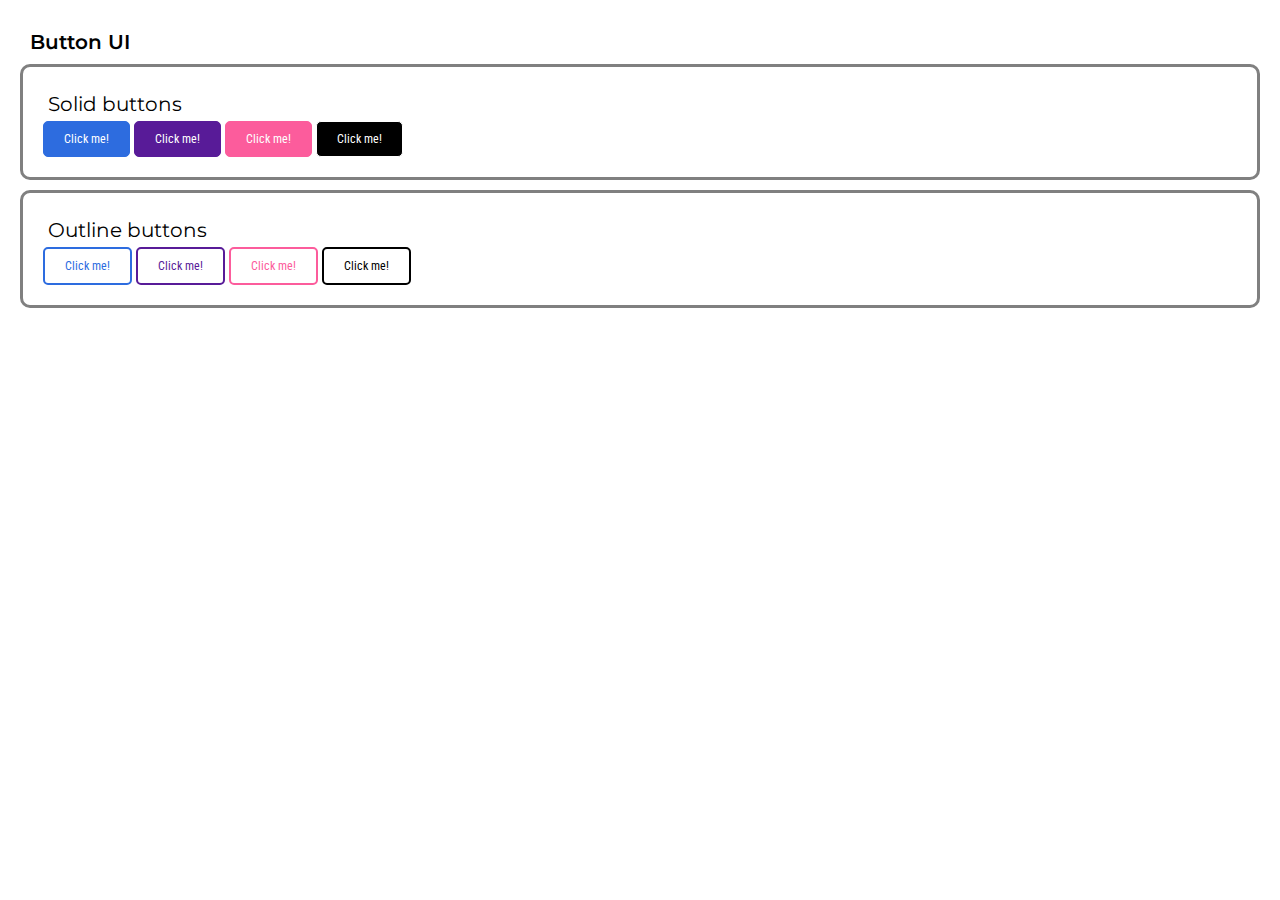
==== index.html @ d3618d07 "Foundation and made two types of buttons" ====
<!DOCTYPE html>
<html lang="en">
  <head>
    <meta charset="UTF-8" />
    <meta name="viewport" content="width=device-width, initial-scale=1.0" />
    <title>Document</title>
    <link rel="stylesheet" href="./css/style.css" />
  </head>
  <body>
    <main>
      <h1 class="title">Button UI</h1>
      <section class="box">
        <h3 class="sub-title">Solid buttons</h3>
        <button class="btn button-primary">Click me!</button>
        <button class="btn button-secondary">Click me!</button>
        <button class="btn button-danger">Click me!</button>
        <button class="btn button-dark">Click me!</button>
      </section>
      <section class="box">
        <h3 class="sub-title">Outline buttons</h3>
        <button class="btn button-outline-primary">Click me!</button>
        <button class="btn button-outline-secondary">Click me!</button>
        <button class="btn button-outline-danger">Click me!</button>
        <button class="btn button-outline-dark">Click me!</button>
      </section>
    </main>
  </body>
</html>
---- css/style.css ----
@import url(https://cdnjs.cloudflare.com/ajax/libs/font-awesome/6.4.2/css/all.min.css);

@import url("https://fonts.googleapis.com/css2?family=Montserrat:wght@400;600&family=Padauk:wght@400;700&family=Red+Hat+Display&family=Roboto+Condensed:wght@300;700&display=swap");

* {
  font-family: "Roboto Condensed", "Padauk", sans-serif;
  padding: 0;
  margin: 0;
}

:root {
  --primary: #2d6cdf;
  --secondary: #581b98;
  --danger: #fc5c9c;
  --dark: #000000;
}

body {
  padding: 20px;
}

h1,
h2,
h3,
h4,
h5,
h6 {
  font-family: "Montserrat", sans-serif;
}

.title {
  font-size: 20px;
  font-weight: 600;
  margin: 10px;
}

.sub-title {
  font-size: 20px;
  font-weight: 400;
  margin: 5px;
}

.btn {
  font-size: 12px;
  padding: 10px 20px;
  color: white;
  border-radius: 5px;
}

.button-primary {
  background-color: var(--primary);
  border: 1px solid var(--primary);
}

.button-secondary {
  background-color: var(--secondary);
  border: 1px solid var(--secondary);
}

.button-danger {
  background-color: var(--danger);
  border: 1px solid var(--danger);
}

.button-dark {
  background-color: var(--dark);
  border: 1px solid ;
}

.button-outline-primary {
    border: 2px solid var(--primary);
    color: var(--primary);
    background-color: transparent;
}

.button-outline-secondary {
    border: 2px solid var(--secondary);
    color: var(--secondary);
    background-color: transparent;
}

.button-outline-danger {
    border: 2px solid var(--danger);
    color: var(--danger);
    background-color: transparent;
}

.button-outline-dark {
    border: 2px solid var(--dark);
    color: var(--dark);
    background-color: transparent;
}

.box {
  padding: 20px;
  border: 3px solid gray;
  border-radius: 10px;
  margin-bottom: 10px;
}
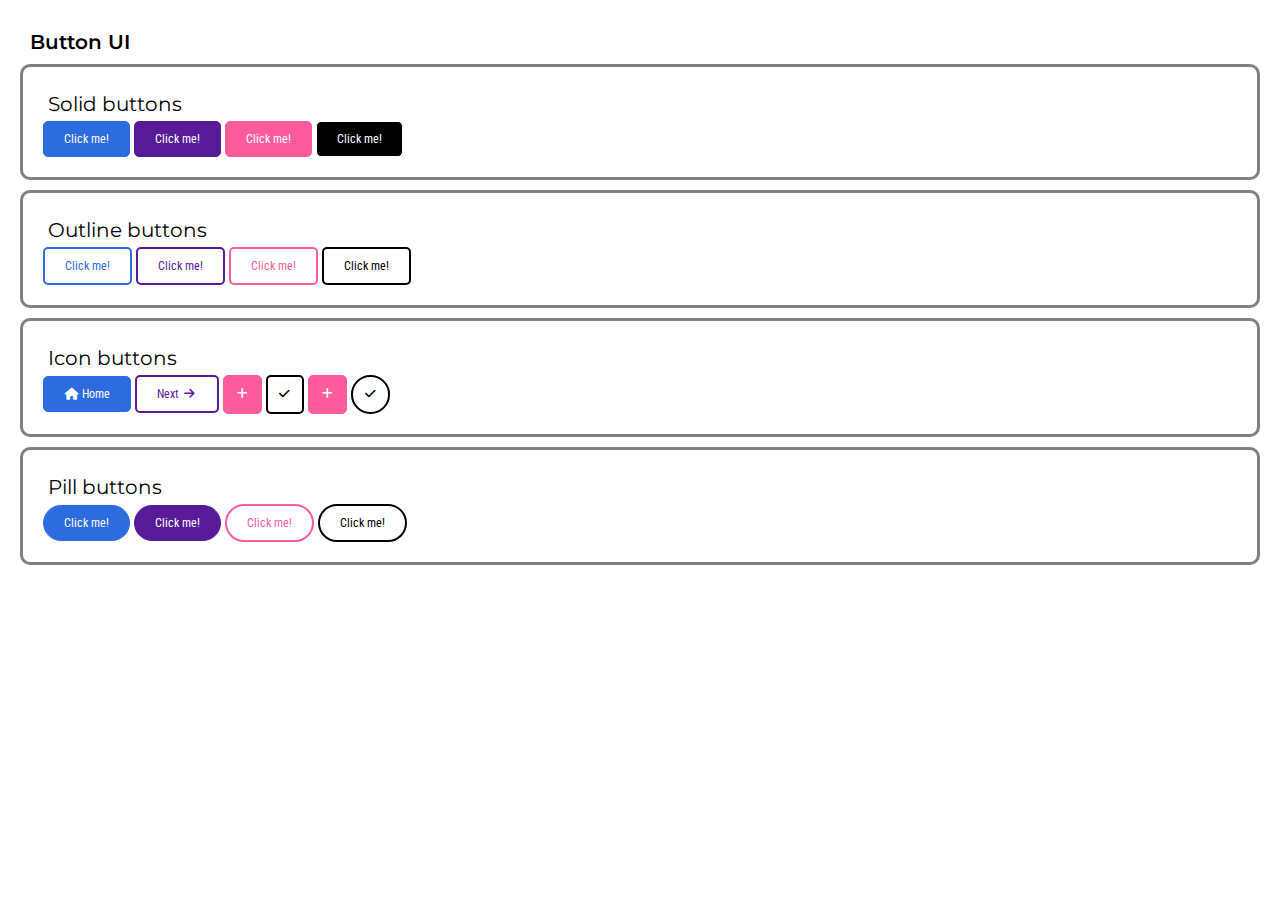
==== commit fc6a42fb: "other styles button added" ====
--- a/index.html
+++ b/index.html
@@ -23,6 +23,37 @@
         <button class="btn button-outline-danger">Click me!</button>
         <button class="btn button-outline-dark">Click me!</button>
       </section>
+      <section class="box">
+        <h3 class="sub-title">Icon buttons</h3>
+        <button class="btn button-primary">
+          <i class="fa-solid fa-fw fa-home"></i>
+          Home
+        </button>
+        <button class="btn button-outline-secondary">
+          Next
+          <i class="fa-solid fa-fw fa-arrow-right"></i>
+
+        </button>
+        <button class="btn button-danger btn-icon ">
+          <i class="fa-solid fa-fw fa-plus "></i>
+        </button>
+        <button class="btn button-outline-dark btn-icon">
+          <i class="fa-solid fa-fw fa-check"></i>
+        </button>
+        <button class="btn button-danger btn-icon ">
+          <i class="fa-solid fa-fw fa-plus "></i>
+        </button>
+        <button class="btn button-outline-dark rounded-circle btn-icon">
+          <i class="fa-solid fa-fw fa-check"></i>
+        </button>
+      </section>
+      <section class="box">
+        <h3 class="sub-title">Pill buttons</h3>
+        <button class="btn btn-pill button-primary">Click me!</button>
+        <button class="btn btn-pill button-secondary">Click me!</button>
+        <button class="btn btn-pill button-outline-danger">Click me!</button>
+        <button class="btn btn-pill button-outline-dark">Click me!</button>
+      </section>
     </main>
   </body>
 </html>
--- a/css/style.css
+++ b/css/style.css
@@ -97,3 +97,18 @@
   border-radius: 10px;
   margin-bottom: 10px;
 }
+
+.btn-icon {
+  padding: 0;
+  width: 38.67px;
+  height: 38.67px;
+  
+}
+
+.rounded-circle {
+  border-radius: 50%;
+}
+
+.btn-pill {
+  border-radius: 20px;
+}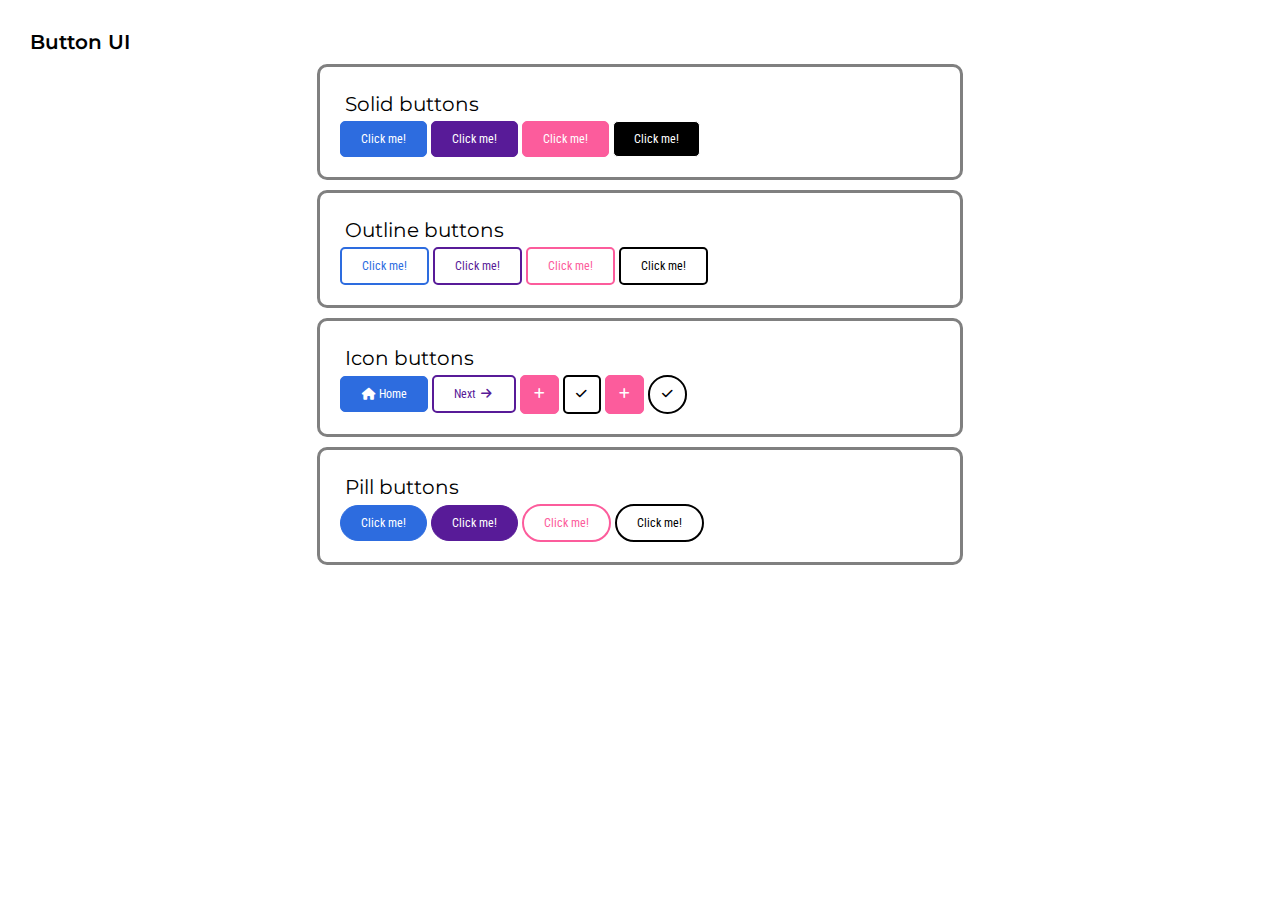
==== commit 9ae74a19: "table ui added" ====
--- a/index.html
+++ b/index.html
@@ -32,16 +32,15 @@
         <button class="btn button-outline-secondary">
           Next
           <i class="fa-solid fa-fw fa-arrow-right"></i>
-
         </button>
-        <button class="btn button-danger btn-icon ">
-          <i class="fa-solid fa-fw fa-plus "></i>
+        <button class="btn button-danger btn-icon">
+          <i class="fa-solid fa-fw fa-plus"></i>
         </button>
         <button class="btn button-outline-dark btn-icon">
           <i class="fa-solid fa-fw fa-check"></i>
         </button>
-        <button class="btn button-danger btn-icon ">
-          <i class="fa-solid fa-fw fa-plus "></i>
+        <button class="btn button-danger btn-icon">
+          <i class="fa-solid fa-fw fa-plus"></i>
         </button>
         <button class="btn button-outline-dark rounded-circle btn-icon">
           <i class="fa-solid fa-fw fa-check"></i>
--- a/css/style.css
+++ b/css/style.css
@@ -64,45 +64,45 @@
 
 .button-dark {
   background-color: var(--dark);
-  border: 1px solid ;
+  border: 1px solid;
 }
 
 .button-outline-primary {
-    border: 2px solid var(--primary);
-    color: var(--primary);
-    background-color: transparent;
+  border: 2px solid var(--primary);
+  color: var(--primary);
+  background-color: transparent;
 }
 
 .button-outline-secondary {
-    border: 2px solid var(--secondary);
-    color: var(--secondary);
-    background-color: transparent;
+  border: 2px solid var(--secondary);
+  color: var(--secondary);
+  background-color: transparent;
 }
 
 .button-outline-danger {
-    border: 2px solid var(--danger);
-    color: var(--danger);
-    background-color: transparent;
+  border: 2px solid var(--danger);
+  color: var(--danger);
+  background-color: transparent;
 }
 
 .button-outline-dark {
-    border: 2px solid var(--dark);
-    color: var(--dark);
-    background-color: transparent;
+  border: 2px solid var(--dark);
+  color: var(--dark);
+  background-color: transparent;
 }
 
 .box {
   padding: 20px;
   border: 3px solid gray;
   border-radius: 10px;
-  margin-bottom: 10px;
+  margin: 10px auto;
+  max-width: 600px;
 }
 
 .btn-icon {
   padding: 0;
   width: 38.67px;
   height: 38.67px;
-  
 }
 
 .rounded-circle {
@@ -111,4 +111,67 @@
 
 .btn-pill {
   border-radius: 20px;
-}+}
+
+/* end of style for buttons */
+
+/* beginning of style for table */
+
+table {
+  border: 2px solid gray;
+  border-collapse: collapse;
+  vertical-align: top;
+  text-align: left;
+  font-size: 12px;
+  width: 100%;
+}
+
+table td,
+th {
+  border: 2px solid gray;
+  padding: 10px 20px;
+}
+
+.vertical-align-middle {
+  vertical-align: middle;
+}
+
+.vertical-align-bottom {
+  vertical-align: bottom;
+}
+
+.text-align-right {
+  text-align: right;
+}
+
+.borderlessTable {
+  border: none;
+}
+.borderlessTable td,
+th {
+  border: none;
+}
+
+.table-strip thead {
+  background-color: rgb(89, 89, 89);
+  color: white;
+}
+
+.table-strip tbody tr:nth-child(even) {
+  background-color: lightgray;
+}
+
+@media print {
+  .title {
+    display: none;
+  }
+
+  * {
+    color: red;
+    background-color: transparent;
+  }
+
+  .table-strip tr {
+    background-color: none;
+  }
+}
